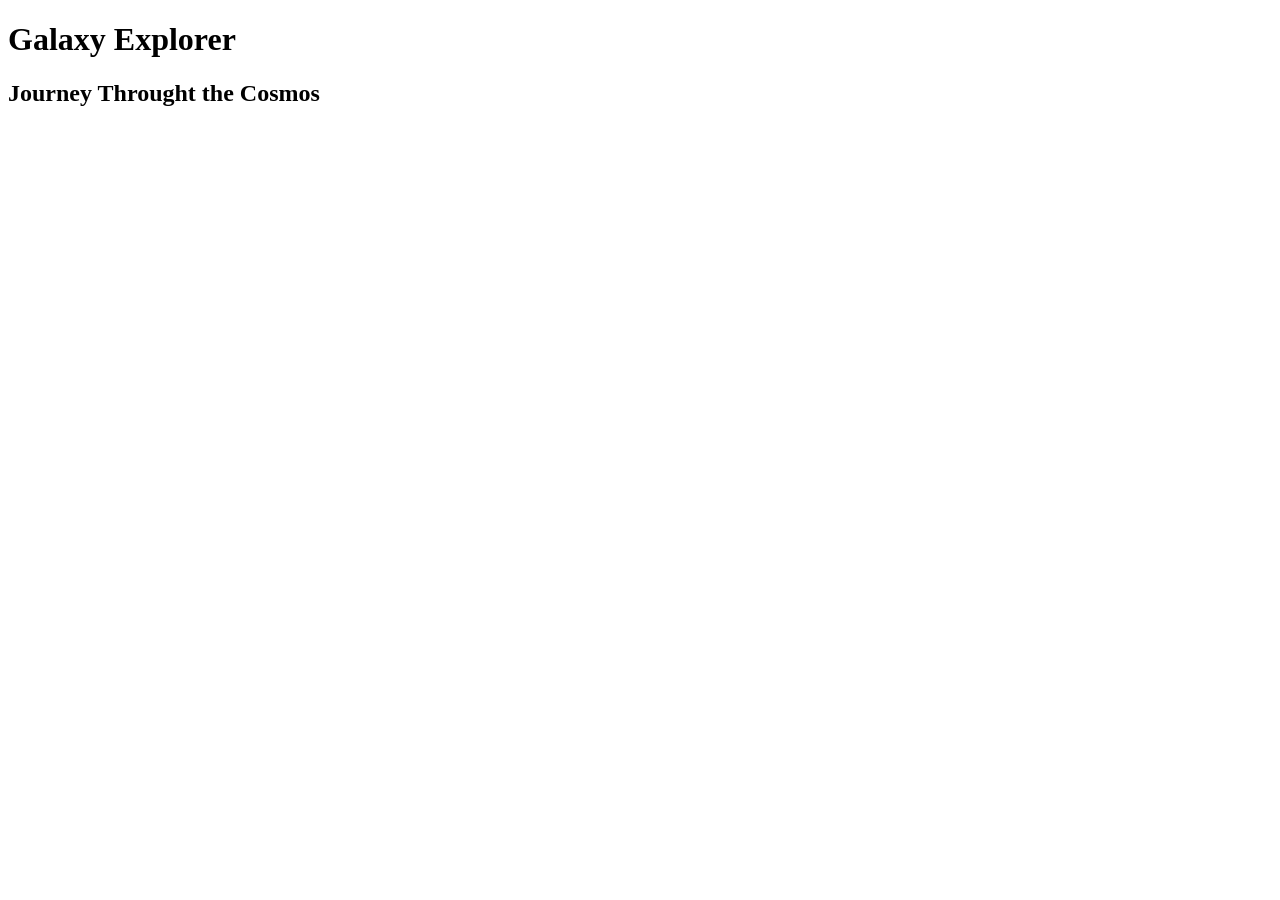
==== index.html @ bf345c3a "Galaxy" ====
<!DOCTYPE html>
<html lang="en">
<head>
    <meta charset="UTF-8">
    <meta name="viewport" content="width=device-width, initial-scale=1.0">
    <title>The Galaxy-Home</title>
    <link rel="stylesheet" href="styles.css">
</head>
<body>
    <header>
        <h1>Galaxy Explorer</h1>
        <h2>Journey Throught the Cosmos</h2>
    </header>

    
</body>
</html>
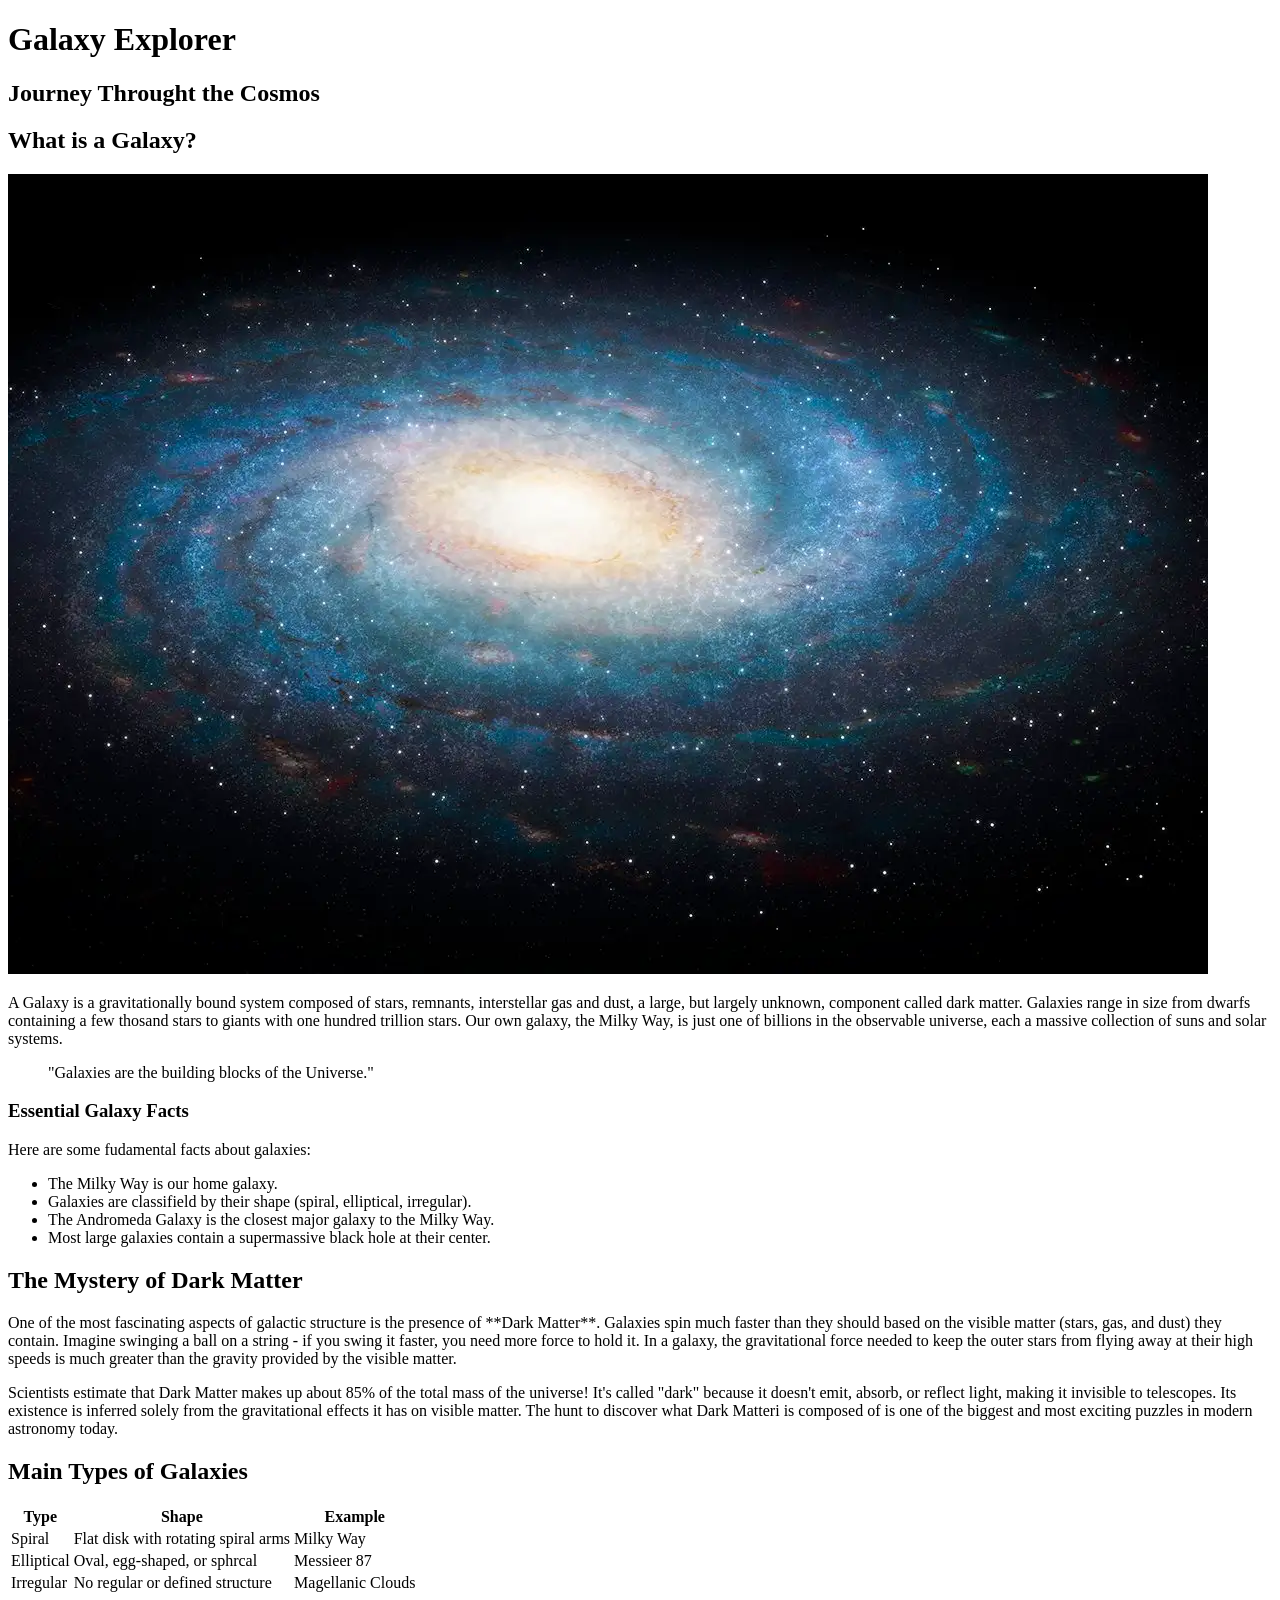
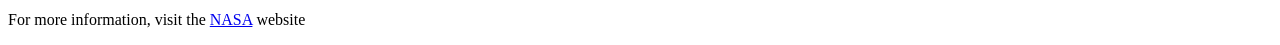
==== commit a7b6938f: "content" ====
--- a/index.html
+++ b/index.html
@@ -5,13 +5,106 @@
     <meta name="viewport" content="width=device-width, initial-scale=1.0">
     <title>The Galaxy-Home</title>
     <link rel="stylesheet" href="styles.css">
+    <link rel="preconnect" href="https://fonts.googleapis.com">
+    <link rel="preconnect" href="https://fonts.gstatic.com" crossorigin>
+    <link href="https://fonts.googleapis.com/css2?family=Goldman:wght@400;700&display=swap" rel="stylesheet">
 </head>
 <body>
+
+
+
     <header>
         <h1>Galaxy Explorer</h1>
         <h2>Journey Throught the Cosmos</h2>
     </header>
 
+
+   <div id="main-content" class="container">
+    
+     <section class="section"><!--  -->
+        <h2 class="section-title">What is a Galaxy?</h2>
+        <img src="Galaxy_1.webp" alt="Galaxy Spiral Arms" class="section-image">
+
+        <p>
+            A Galaxy is a <span class="highlight">gravitationally bound system</span> composed of stars, remnants, interstellar gas and dust, a large, but largely unknown, component called dark matter.
+            Galaxies range in size from dwarfs containing a few thosand stars to giants with one hundred trillion stars.
+            Our own galaxy, the Milky Way, is just one of billions in the observable universe, each a massive collection of suns and solar systems.
+        </p>
+        <!--idézés-->
+        <blockquote>
+            "Galaxies are the building blocks of the Universe."
+        </blockquote>
+
+        <!--lista-->
+        <h3>Essential Galaxy Facts</h3>
+        <p>Here are some fudamental facts about galaxies:</p>
+        <ul>
+            <li>The Milky Way is our home galaxy.</li>
+            <li>Galaxies are classifield by their shape (spiral, elliptical, irregular).</li>
+            <li>The Andromeda Galaxy is the closest major galaxy to the Milky Way.</li>
+            <li>Most large galaxies contain a supermassive black hole at their center.</li>
+        </ul>
+     </section>
+
+     <!-- Content Section 2 -->
+      <section>
+        <h2>The Mystery of Dark Matter</h2>
+        <p>
+            One of the most fascinating aspects of galactic structure is the presence of **Dark Matter**.
+            Galaxies spin much faster than they should based on the visible matter (stars, gas, and dust) they contain.
+            Imagine swinging a ball on a string - if you swing it faster, you need more force to hold it.
+            In a galaxy, the gravitational force needed to keep the outer stars from flying away at their high speeds is much greater than the gravity provided by the visible matter.
+        </p>
+        <p>
+            Scientists estimate that Dark Matter makes up about 85% of the total mass of the universe!
+            It's called "dark" because it doesn't emit, absorb, or reflect light, making it invisible to telescopes.
+            Its existence is inferred solely from the gravitational effects it has on visible matter.
+            The hunt to discover what Dark Matteri is composed of is one of the biggest and most exciting puzzles in modern astronomy today.
+        </p>
+      </section>
+
+      <section>
+        <h2>Main Types of Galaxies</h2>
+
+        <table>
+            <thead>
+                <tr>
+                    <th>Type</th>
+                    <th>Shape</th>
+                    <th>Example</th>
+                </tr>
+            </thead>
+            <tbody>
+                <tr>
+                    <td>Spiral</td><!--table data-->
+                    <td>Flat disk with rotating  spiral arms</td>
+                    <td>Milky Way</td>
+                </tr>
+                <tr>
+                    <td>Elliptical</td>
+                    <td>Oval, egg-shaped, or sphrcal</td>
+                    <td>Messieer 87</td>
+                </tr>
+                <tr>
+                    <td>Irregular</td>
+                    <td>No regular or defined  structure</td>
+                    <td>Magellanic Clouds</td>
+                </tr>
+            </tbody>
+        </table>
+      </section>
+
+
+      <footer><!--lábléc szakasz-->
+        <p>For more information, visit the <a href="https://www.nasa.gov/" target="_blank">NASA</a> website</p>
+      </footer>
+
+    </div>
+
+    
+
+
+
     
 </body>
 </html>
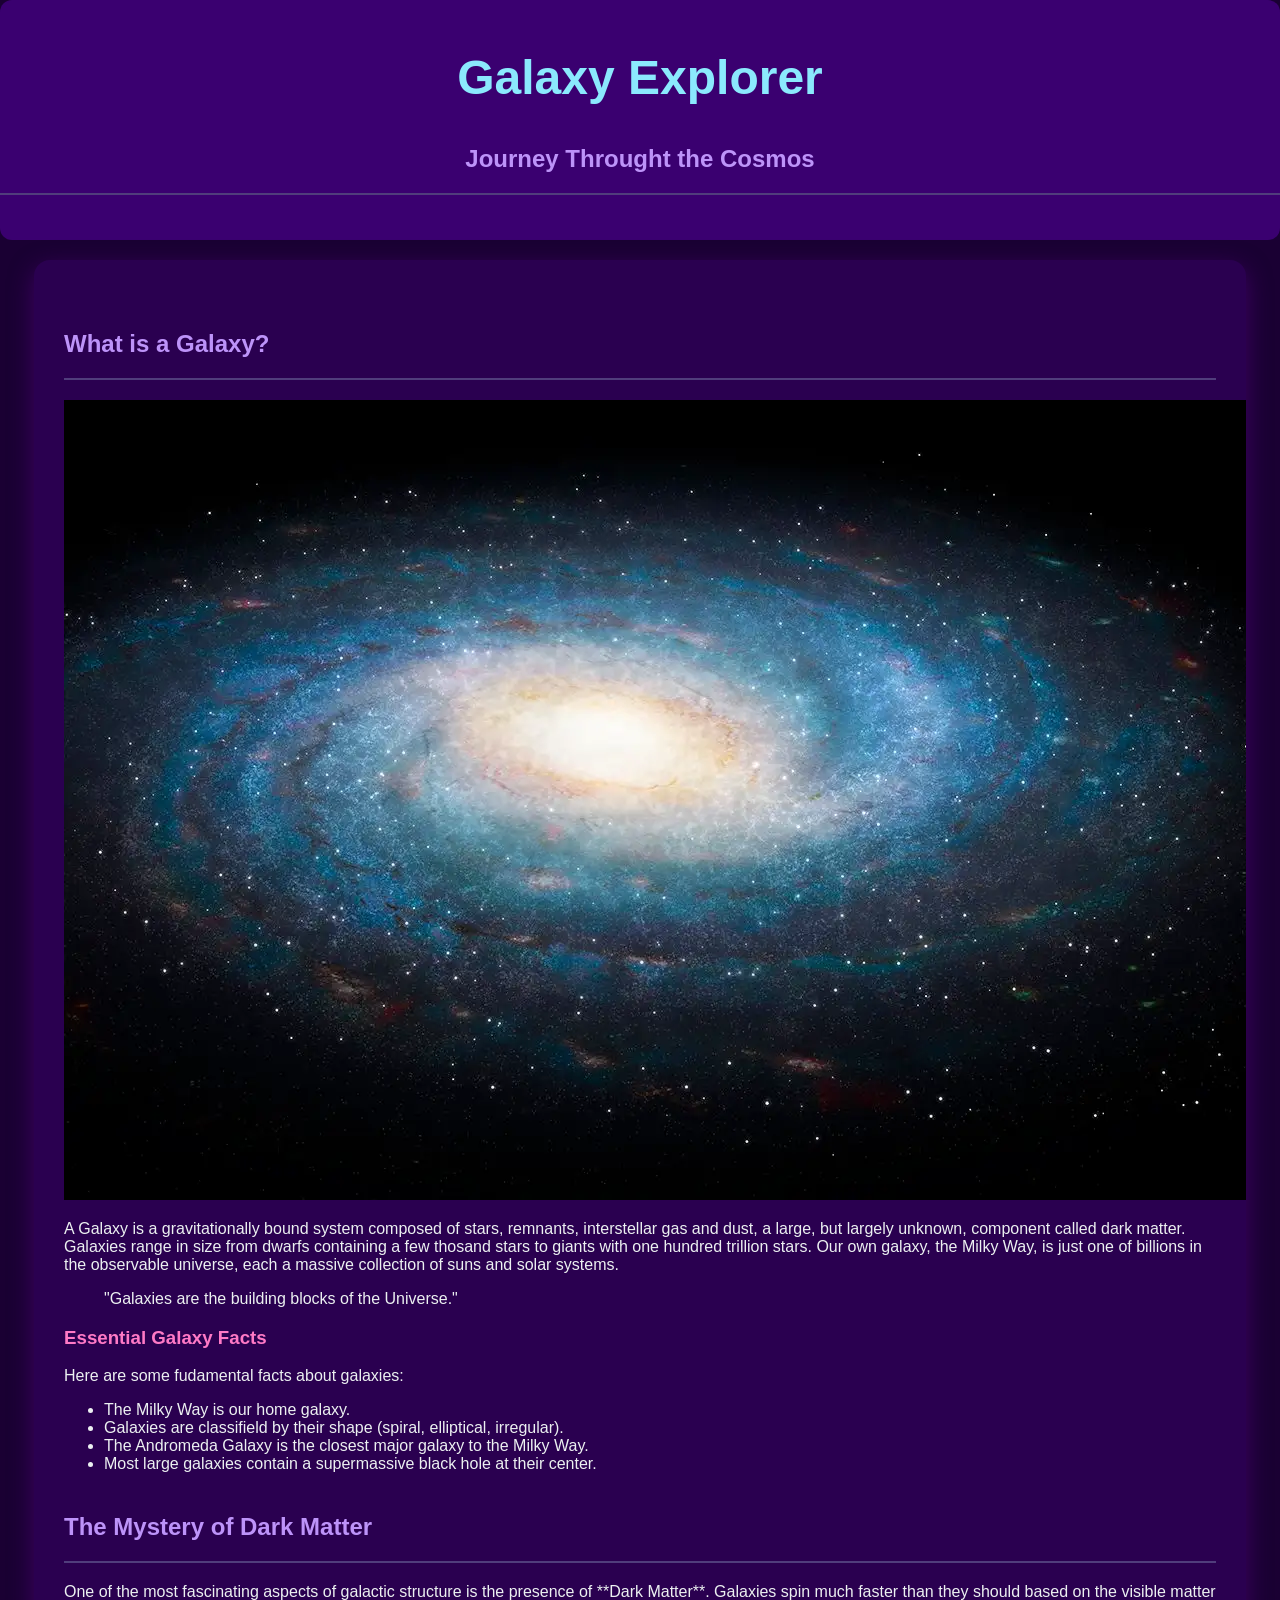
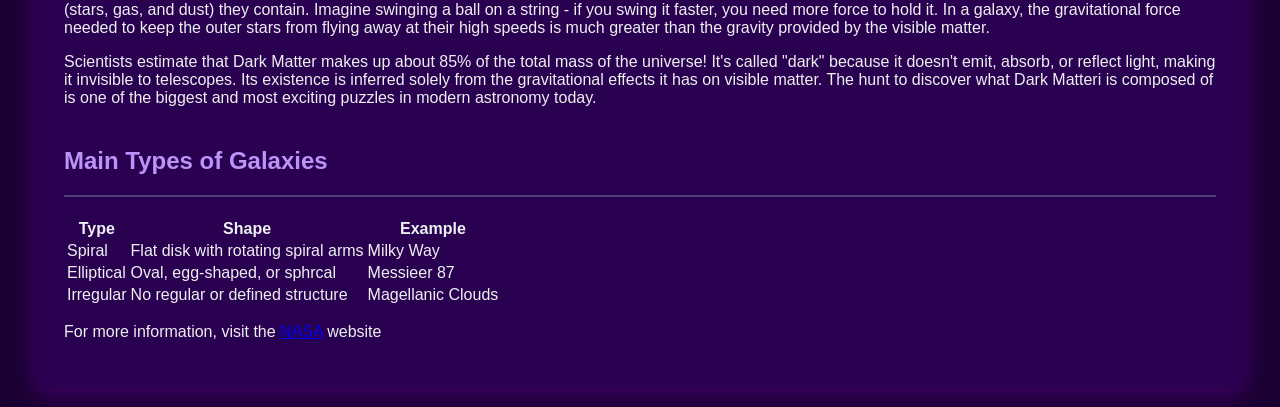
==== commit 0206266a: "fix: correct stylesheet link ,  add h2, h3 styles" ====
--- a/index.html
+++ b/index.html
@@ -4,10 +4,7 @@
     <meta charset="UTF-8">
     <meta name="viewport" content="width=device-width, initial-scale=1.0">
     <title>The Galaxy-Home</title>
-    <link rel="stylesheet" href="styles.css">
-    <link rel="preconnect" href="https://fonts.googleapis.com">
-    <link rel="preconnect" href="https://fonts.gstatic.com" crossorigin>
-    <link href="https://fonts.googleapis.com/css2?family=Goldman:wght@400;700&display=swap" rel="stylesheet">
+    <link rel="stylesheet" href="style.css">
 </head>
 <body>
 
--- a/style.css
+++ b/style.css
@@ -0,0 +1,59 @@
+body {
+    font-family: 'Inner', Arial, sans-serif;
+    margin: 0;
+    padding: 0;
+    background-color: #1a0033;
+    color: #ecf0f1;
+}
+
+#main-content {
+    width: 90%;
+    max-width: 1000%;
+    margin: 20px auto;
+    overflow: hidden;
+    padding: 30px;
+    background: #2a0050;
+    border-radius: 16px;
+    box-shadow: 0 8px 25px rgba(100, 0, 150, 0.5);
+}
+header {
+    background: #3a0070;
+    color: #ffffff;
+    padding: 25px 0;
+    text-align: center;
+    border-radius: 12px 12px;
+    margin-bottom: 20px;
+}
+h1 {
+    color: #8be9fd;
+    margin: 25px 0;/*vizszintes elem jobb és bal oldalán nincs margó*/
+    font-size: 3rem;
+}
+
+/*rem (root em): Mindig a gyökérelem (pl. <html>) betűméretéhez viszonyít.
+
+em: Az aktuális elem vagy annak szülőelemének betűméretéhez viszonyít. Az em használata láncreakciót okozhat, ahol a szövegméret "elburjánzik" (compound effect), ha egymásba ágyazott elemeken használod, míg a rem konzisztens marad.*/
+
+h2 {
+    color: #bd93f9;
+    border-bottom: 2px  solid #503d7c;
+    padding-bottom: 20px;
+    margin-top: 40px;
+
+}
+h3 {
+    color: #ff79c6;
+}
+
+
+.goldman-regular {
+  font-family: "Goldman", sans-serif;
+  font-weight: 400;
+  font-style: normal;
+}
+
+.goldman-bold {
+  font-family: "Goldman", sans-serif;
+  font-weight: 700;
+  font-style: normal;
+}
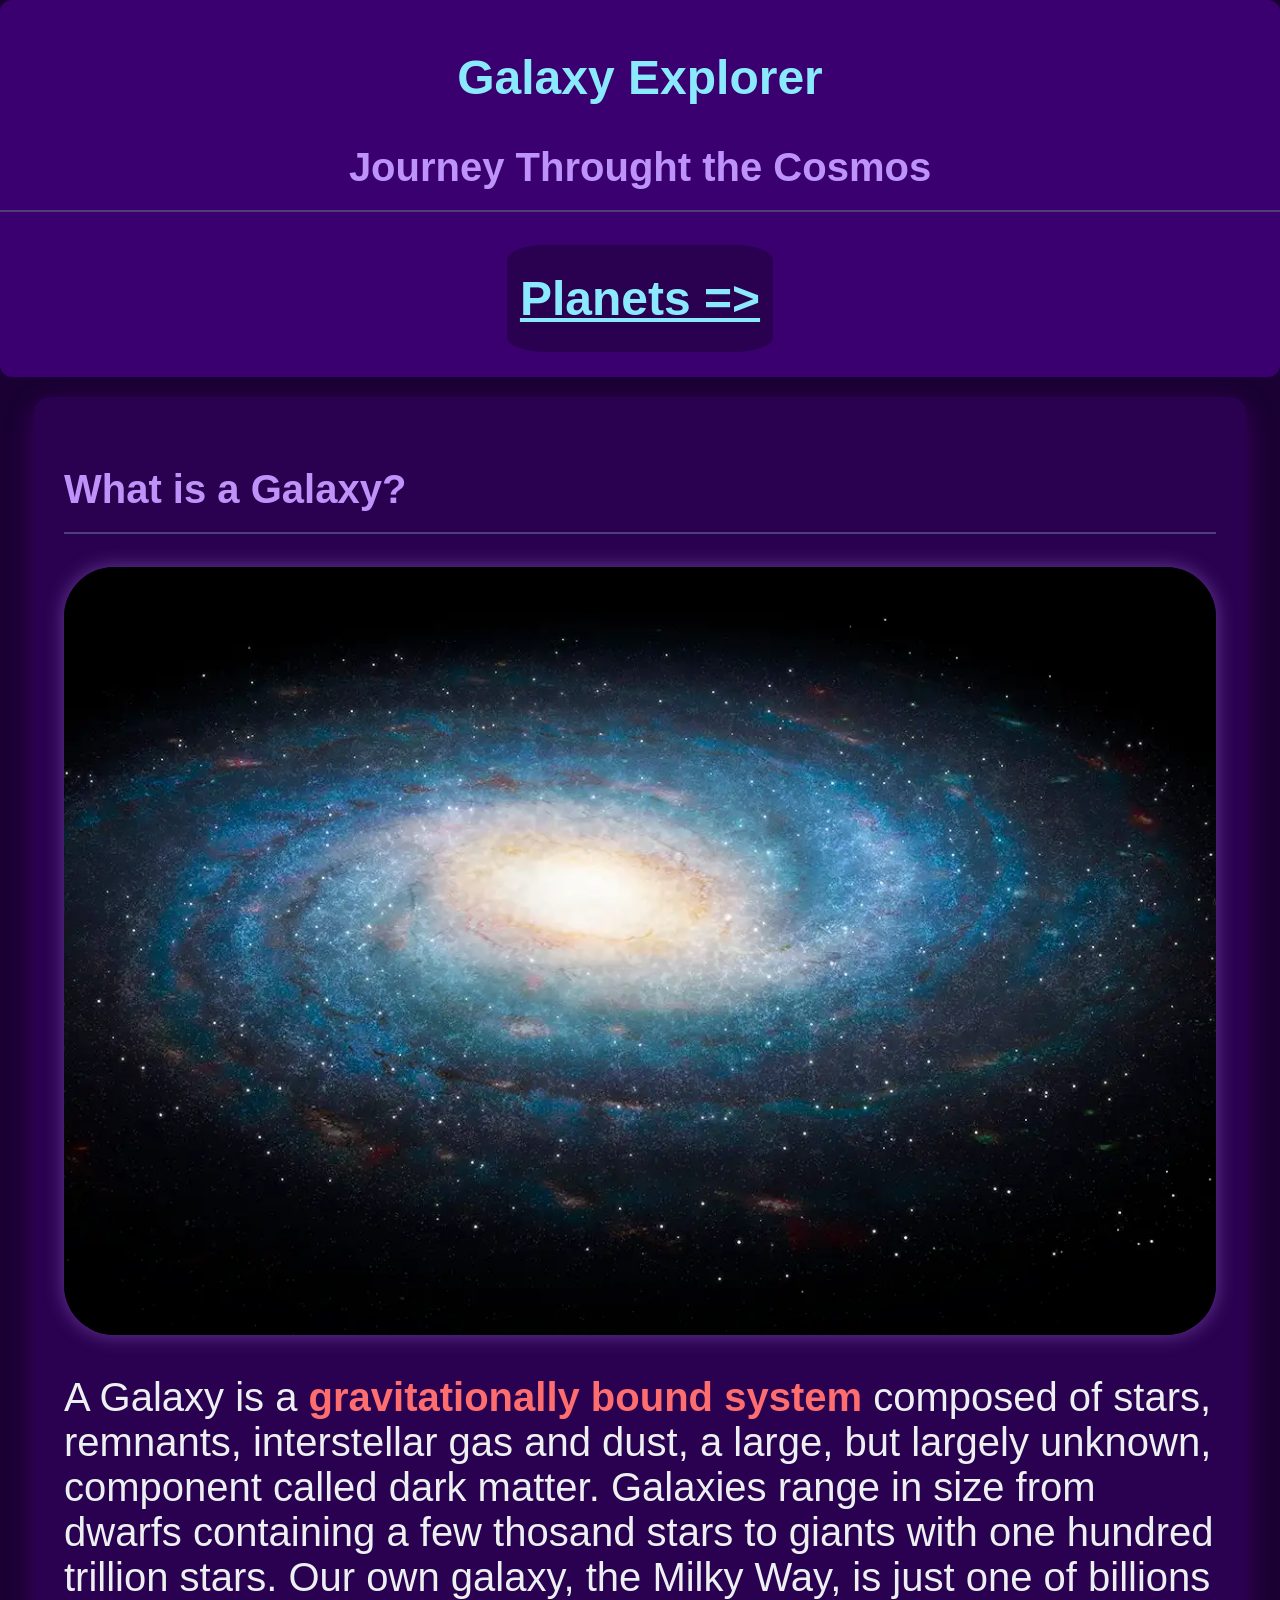
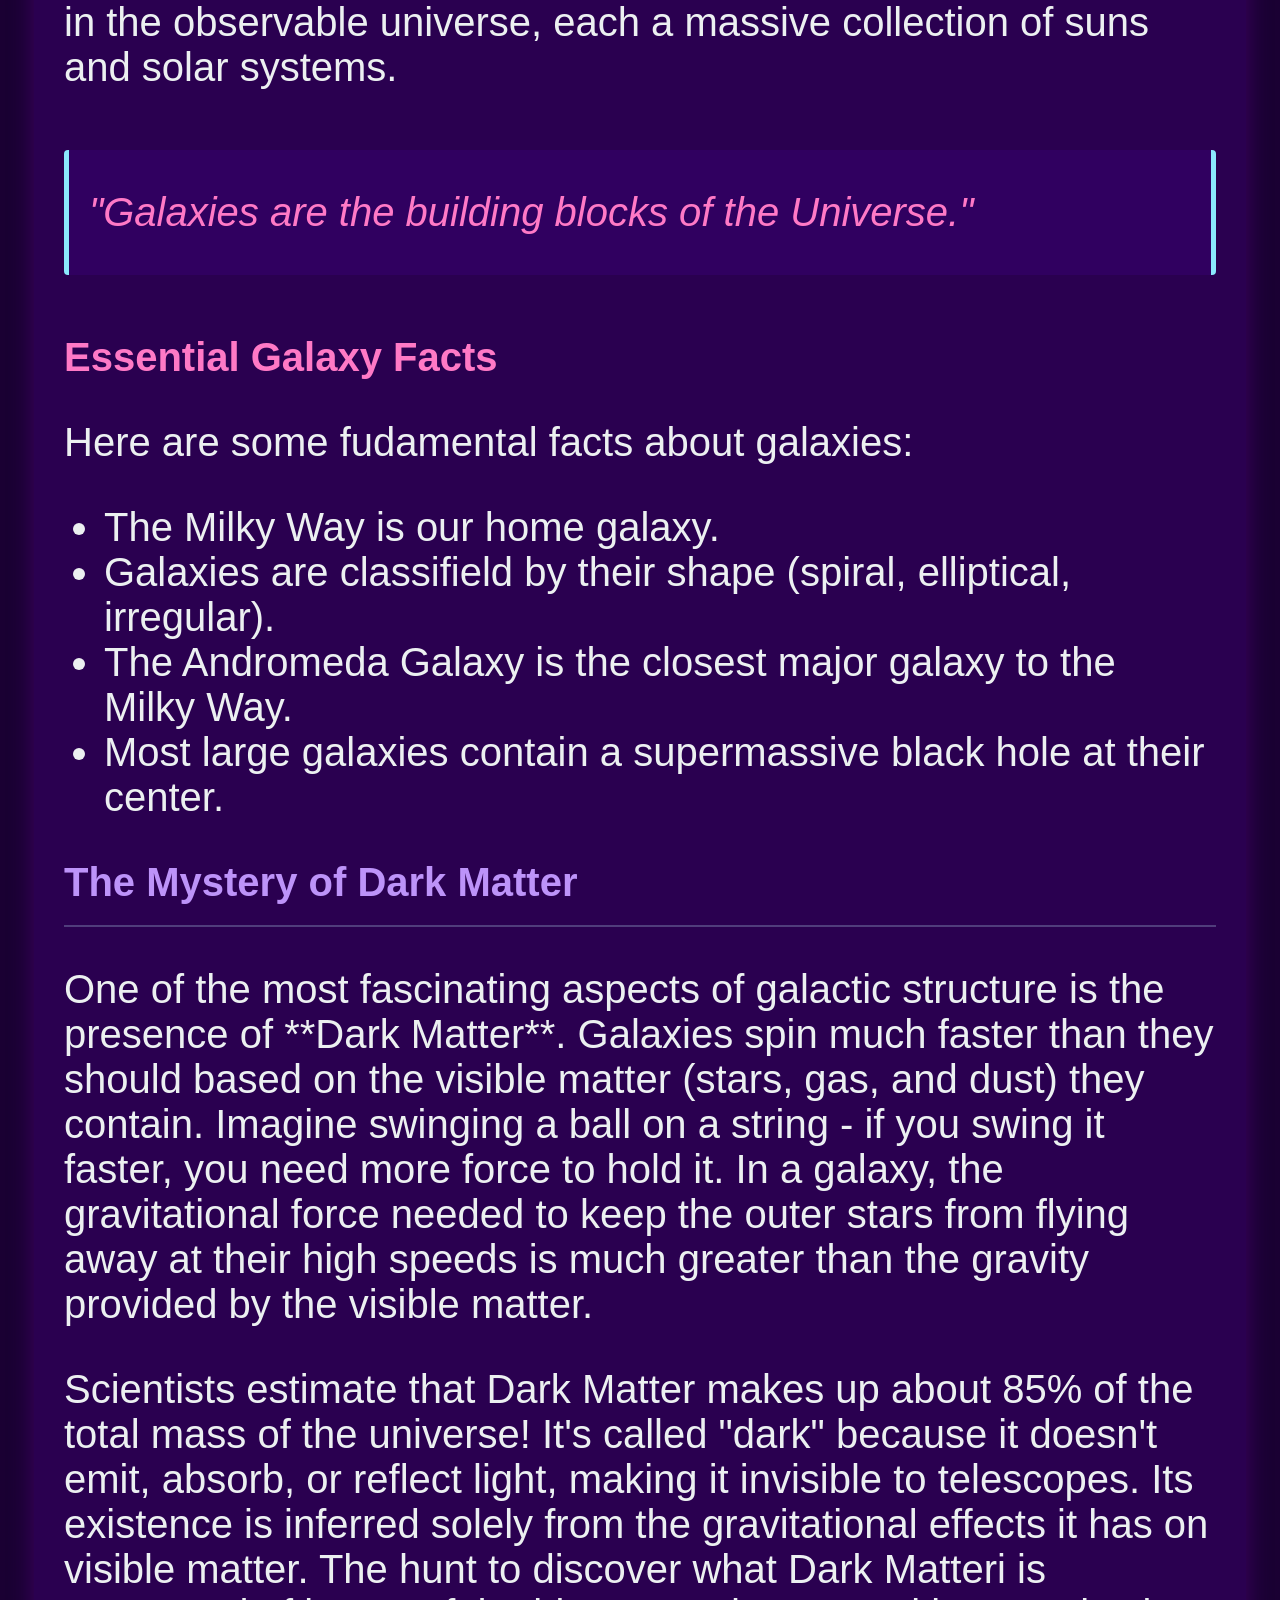
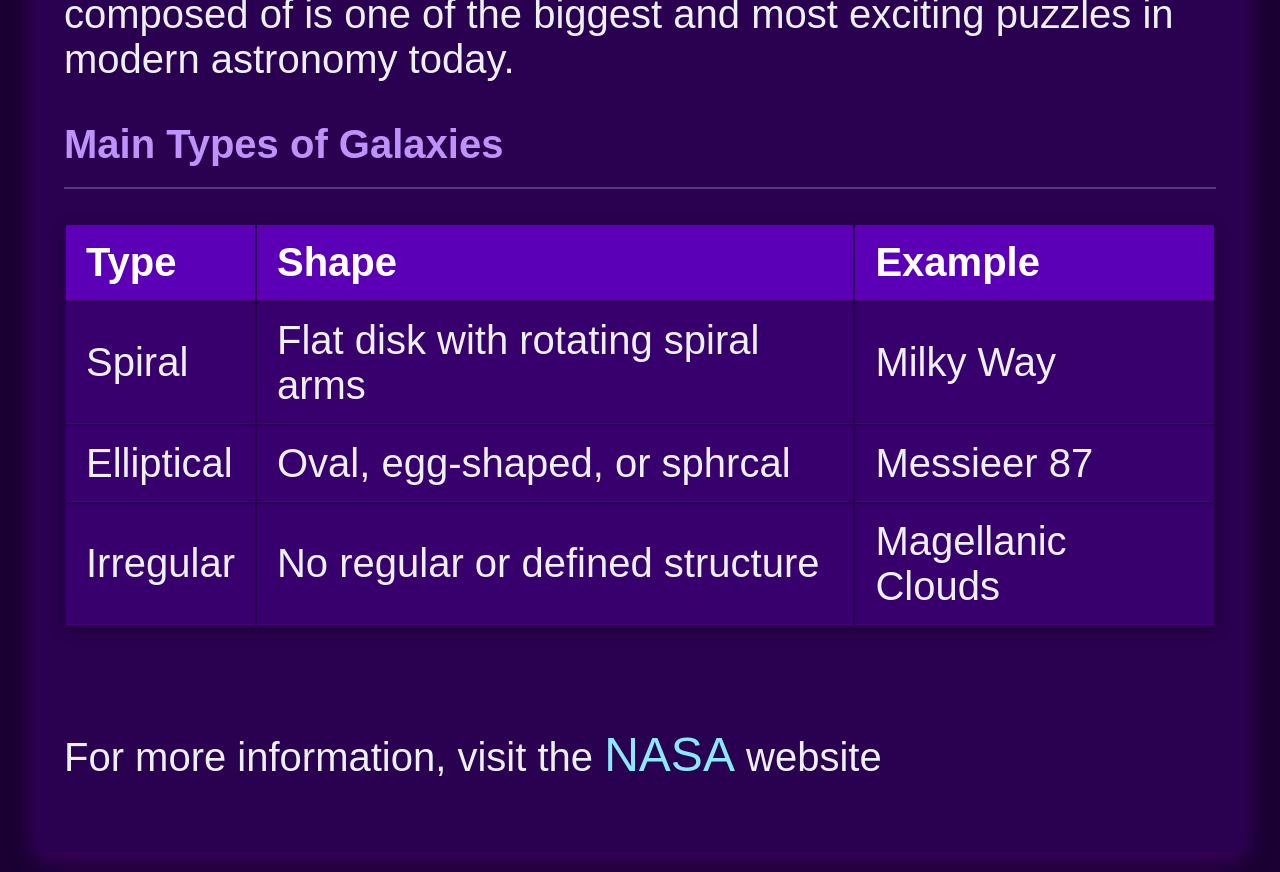
==== commit 50051e25: "new html" ====
--- a/index.html
+++ b/index.html
@@ -13,7 +13,12 @@
     <header>
         <h1>Galaxy Explorer</h1>
         <h2>Journey Throught the Cosmos</h2>
+        <button><h1><a href="planets.html" class="gomb_1">Planets =></a></h1></button>
+        
+    
+    
     </header>
+
 
 
    <div id="main-content" class="container">
@@ -22,7 +27,7 @@
         <h2 class="section-title">What is a Galaxy?</h2>
         <img src="Galaxy_1.webp" alt="Galaxy Spiral Arms" class="section-image">
 
-        <p>
+        <p class="1_p">
             A Galaxy is a <span class="highlight">gravitationally bound system</span> composed of stars, remnants, interstellar gas and dust, a large, but largely unknown, component called dark matter.
             Galaxies range in size from dwarfs containing a few thosand stars to giants with one hundred trillion stars.
             Our own galaxy, the Milky Way, is just one of billions in the observable universe, each a massive collection of suns and solar systems.
@@ -100,6 +105,7 @@
 
     
 
+    
 
 
     
--- a/style.css
+++ b/style.css
@@ -35,6 +35,7 @@
 em: Az aktuális elem vagy annak szülőelemének betűméretéhez viszonyít. Az em használata láncreakciót okozhat, ahol a szövegméret "elburjánzik" (compound effect), ha egymásba ágyazott elemeken használod, míg a rem konzisztens marad.*/
 
 h2 {
+    font-size: 40px;
     color: #bd93f9;
     border-bottom: 2px  solid #503d7c;
     padding-bottom: 20px;
@@ -42,8 +43,98 @@
 
 }
 h3 {
+    font-size: 40px;
     color: #ff79c6;
 }
+
+button {
+    background-color: #2a0050;
+    border: #1a0033;
+    border-radius: 14%;
+    padding-left: 1%;
+    padding-right: 1%;
+}
+
+ul {
+    font-size: 40px;
+}
+
+p {
+    font-size: 40px;
+}
+
+.highlight {
+    font-weight: bold;
+    color: #ff6e6e;
+}
+
+table {
+    font-size: 40px;
+    width: 100%;
+    margin: 25px 0;
+    box-shadow: 0 4px 15px rgba(0, 0, 0, 0.3);
+    border-radius: 8px;
+    overflow: hidden;
+}
+th, td {
+    padding: 15px 20px;
+    text-align: left;
+    border-bottom: 1px solid #4a007c;
+}
+th {
+    background-color: #5c00b8;
+    color: white;
+}
+tr {
+    background-color: #38006d;
+}
+
+tr:hover {
+    background-color: #4a007c;
+}
+
+
+.section-title {
+    font-size: 40px;
+}
+.section-image {
+    display: flex;
+    max-width: 100%;
+    height: auto;
+    margin: 30px auto;
+    border-radius: 50px;
+    border: #bd93f9;
+    box-shadow: 0 0 20px rgba(189, 147, 249, 0.4);
+}
+
+blockquote {
+    font-size: 40px;
+    background: #300060;
+    border-left: 5px solid #8be9fd;
+    border-right: 5px solid #8be9fd;
+    margin: 1.5em 0;
+    padding: 1em 20px;
+    color: #ff79c6;
+    font-style: italic;
+    border-radius: 4px;
+}
+
+footer {
+    margin-top: 40px;
+    padding-top: 20px;
+    border-top: 1px;
+}
+footer a {
+    color: #8be9fd;
+    text-decoration: none;
+}
+
+a {
+    color: #8be9fd;
+    margin: 25px 0;/*vizszintes elem jobb és bal oldalán nincs margó*/
+    font-size: 3rem;
+}
+
 
 
 .goldman-regular {
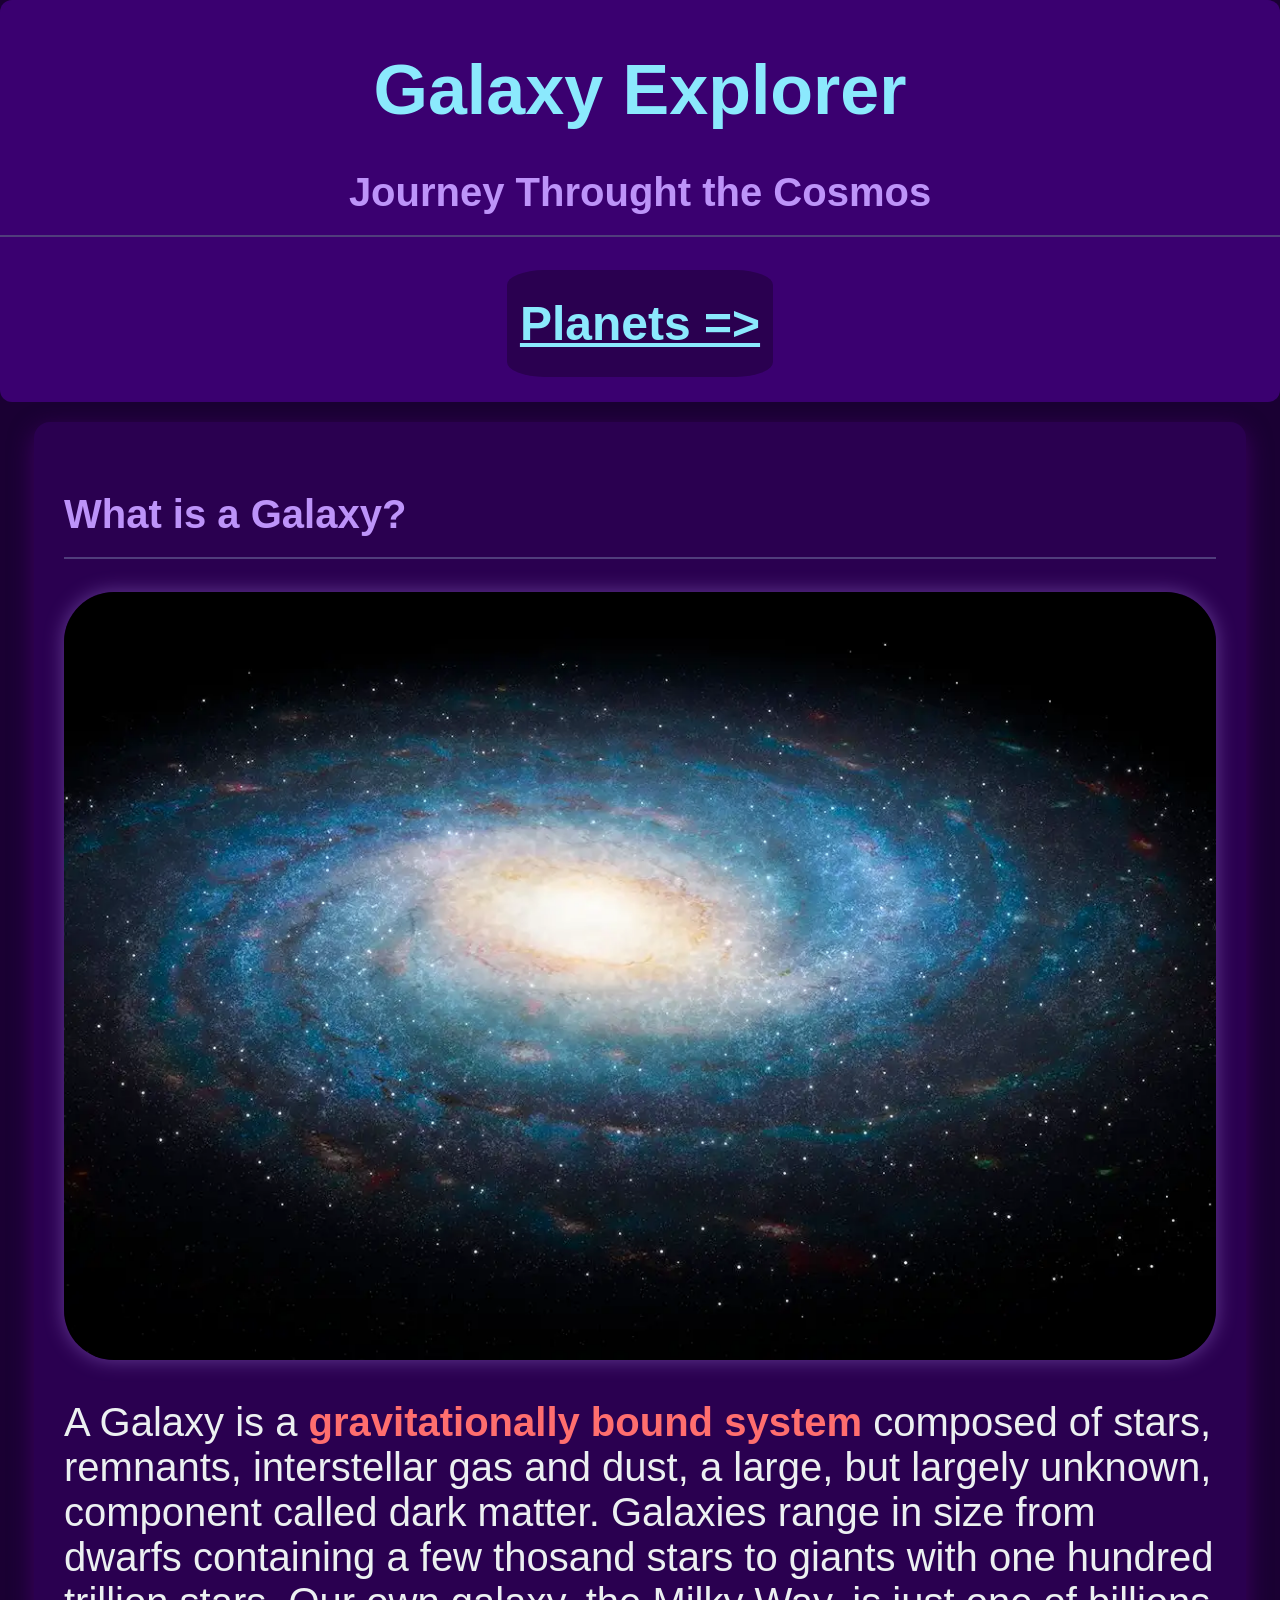
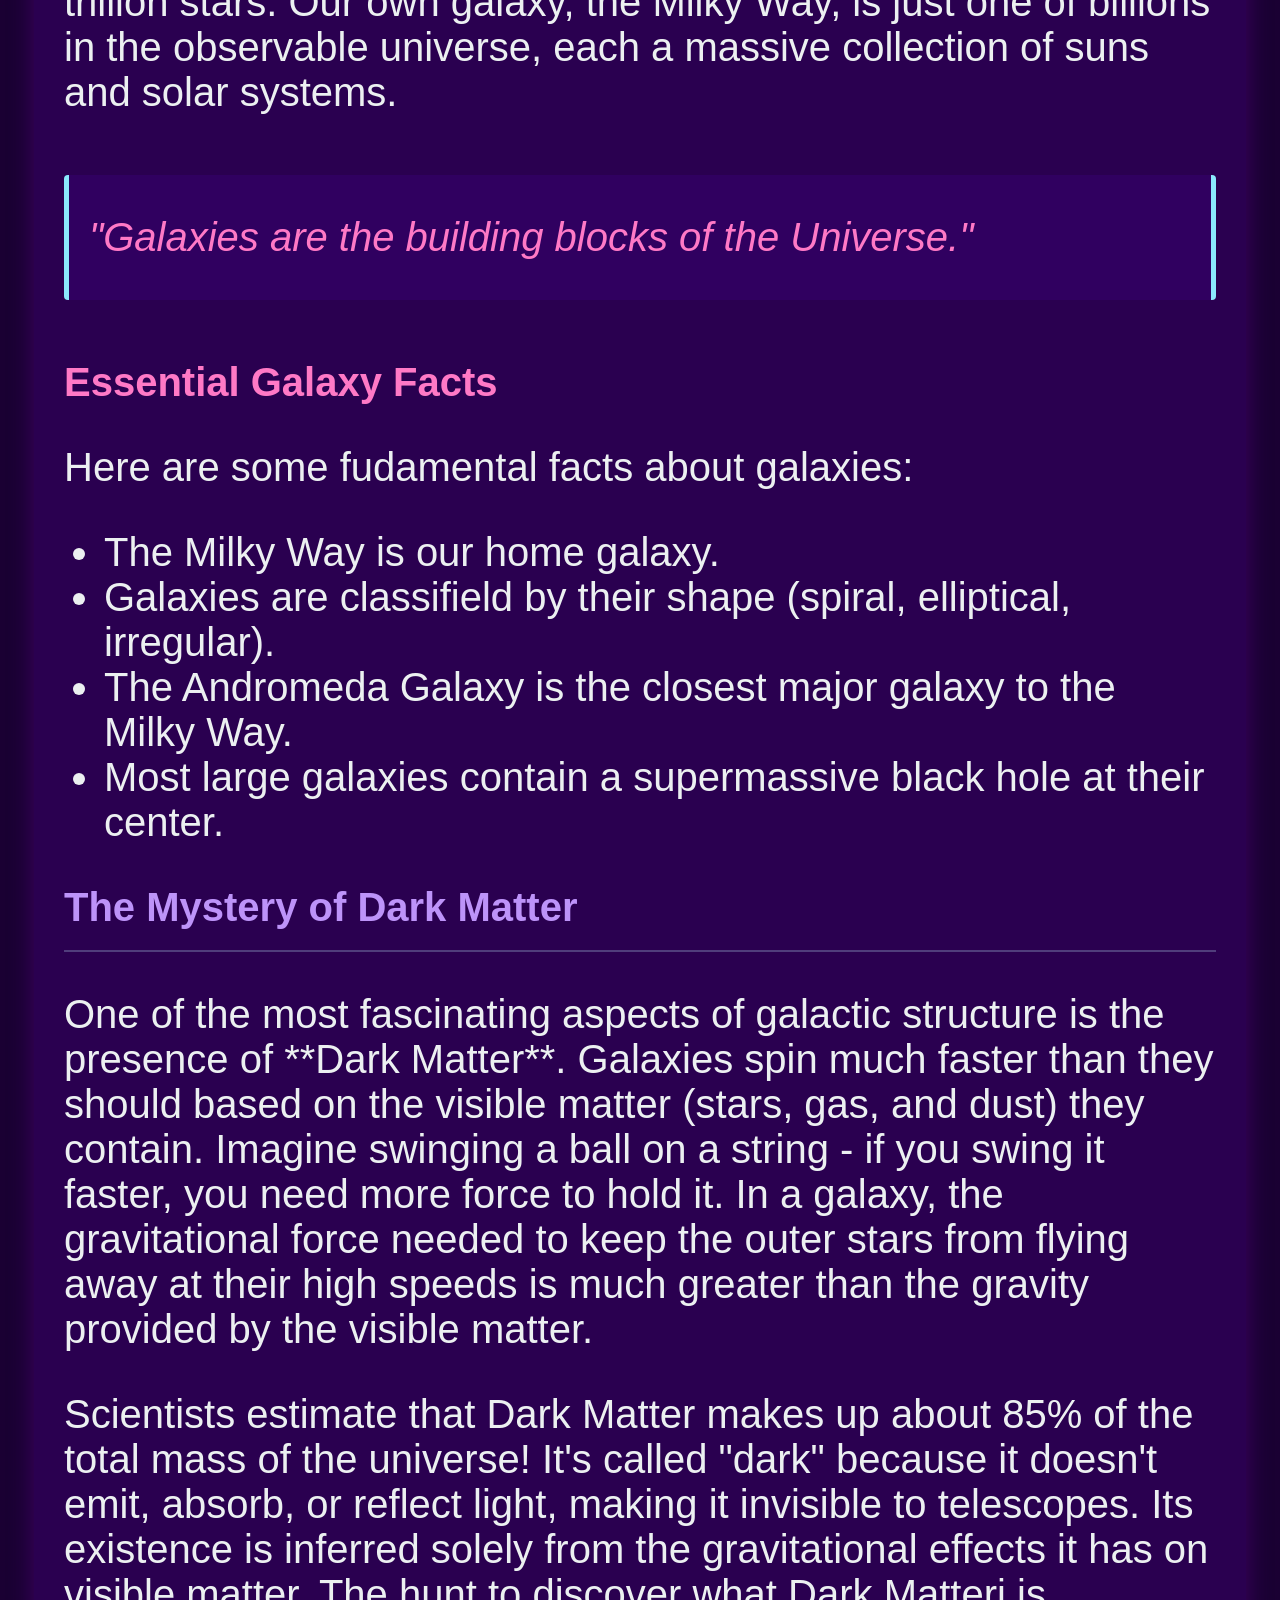
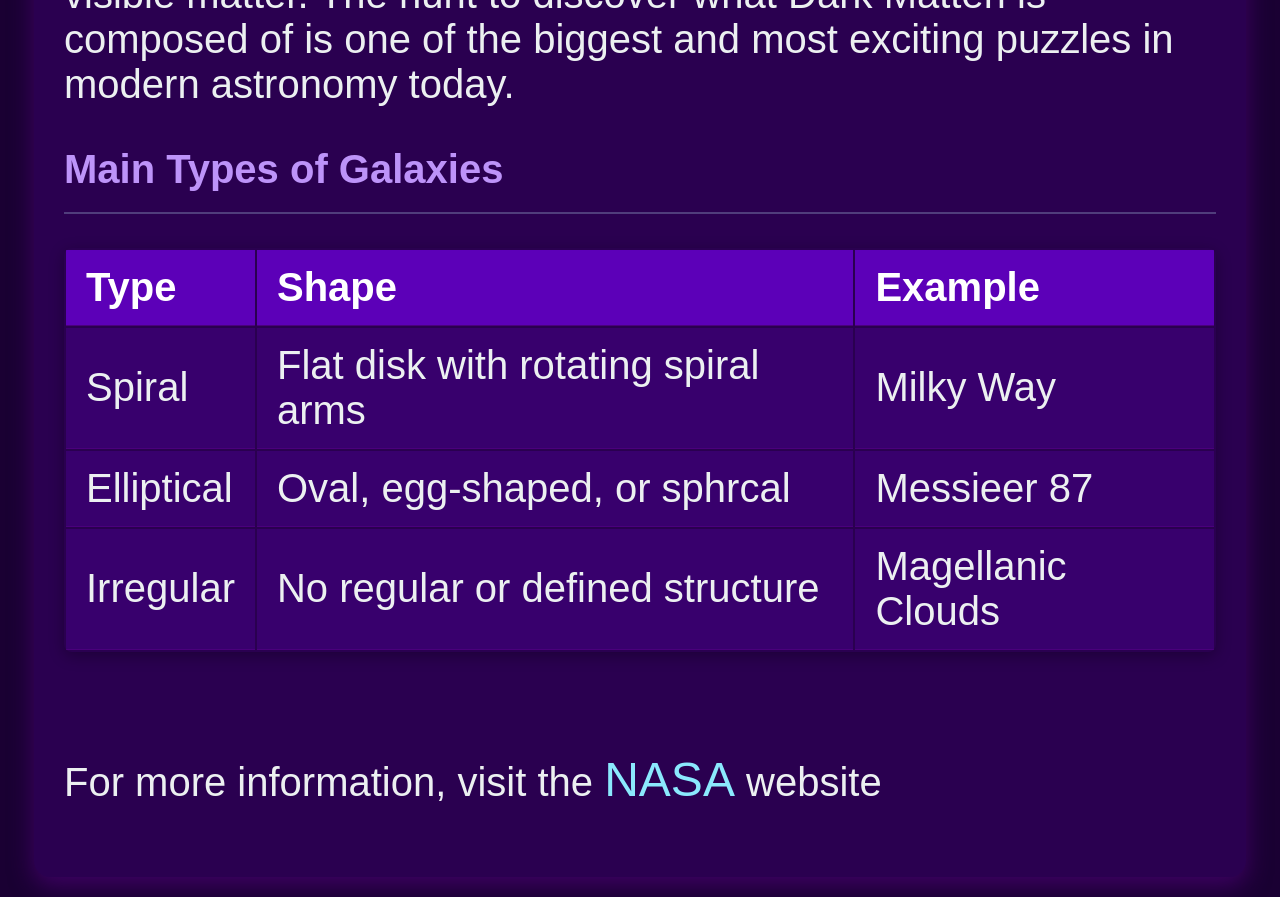
==== commit 3e99e33d: "update header font size" ====
--- a/index.html
+++ b/index.html
@@ -11,7 +11,7 @@
 
 
     <header>
-        <h1>Galaxy Explorer</h1>
+        <h1 style="font-size: 70px;">Galaxy Explorer</h1>
         <h2>Journey Throught the Cosmos</h2>
         <button><h1><a href="planets.html" class="gomb_1">Planets =></a></h1></button>
         
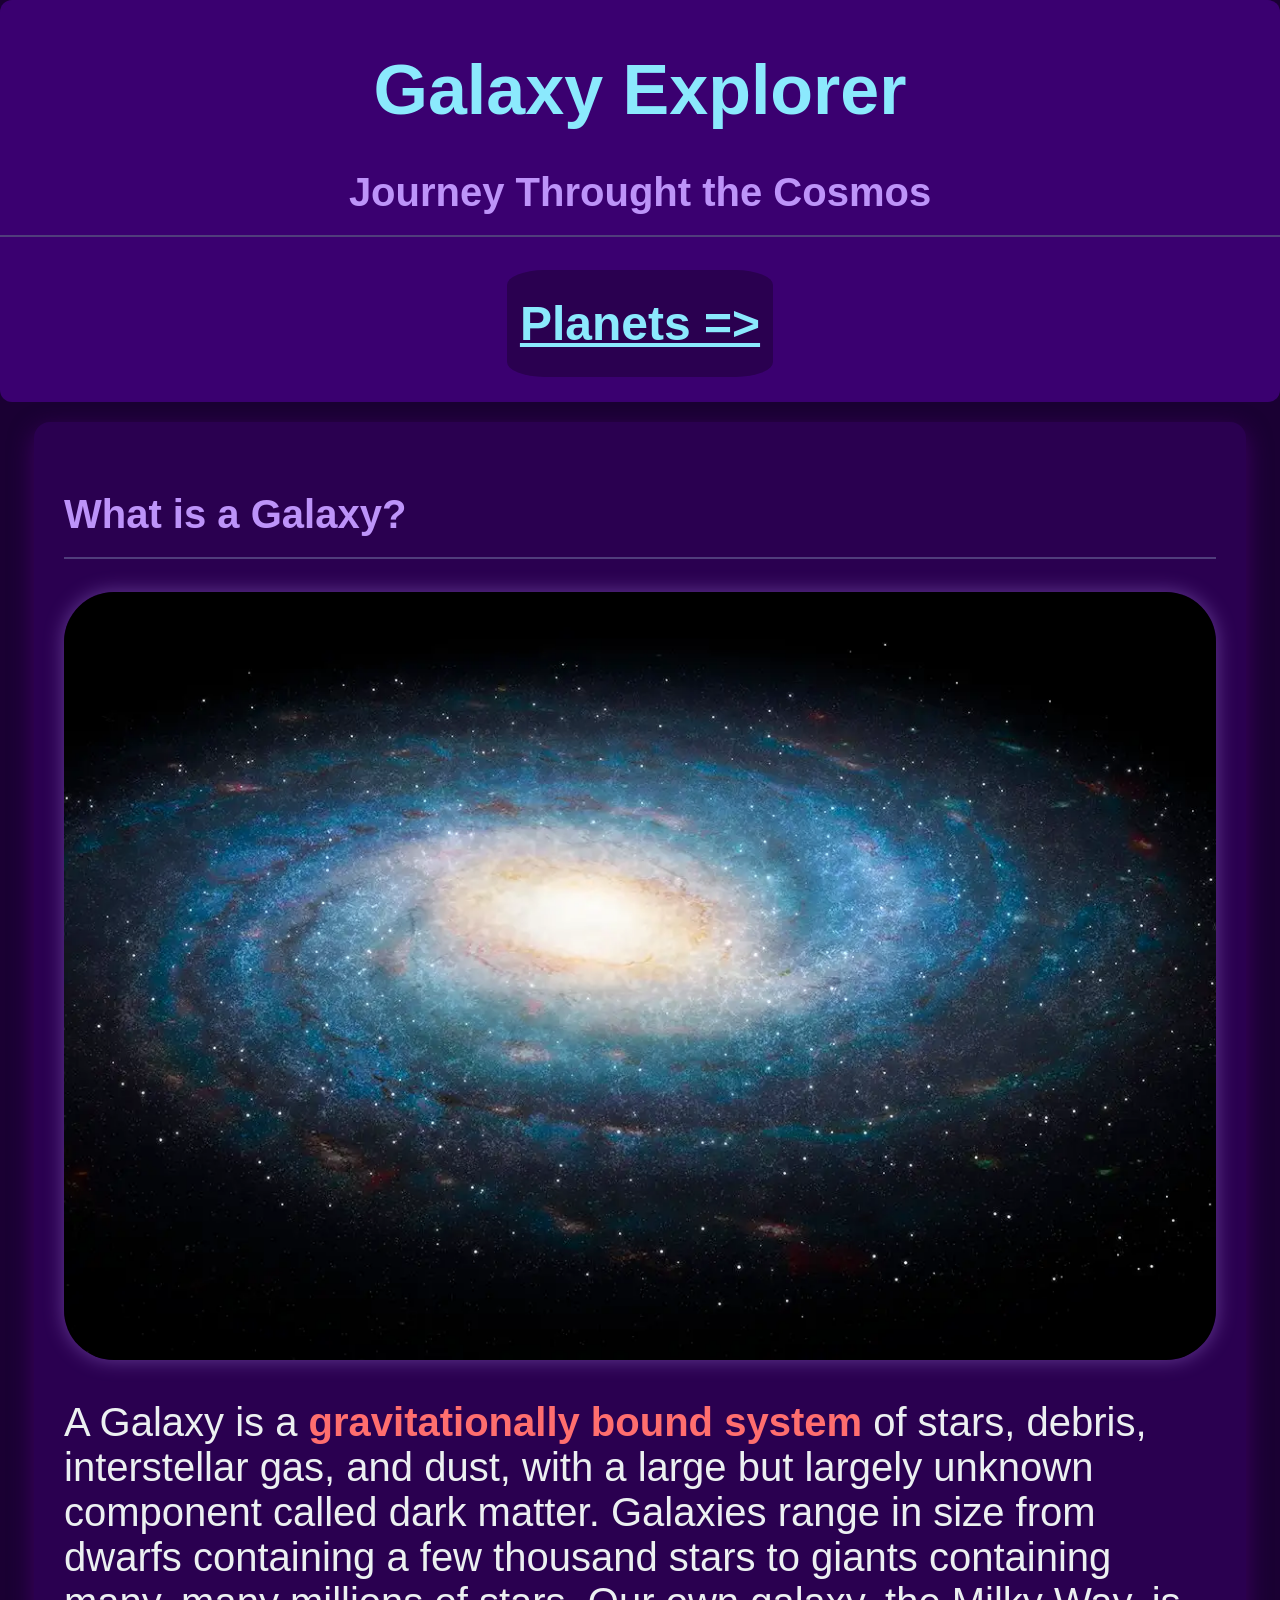
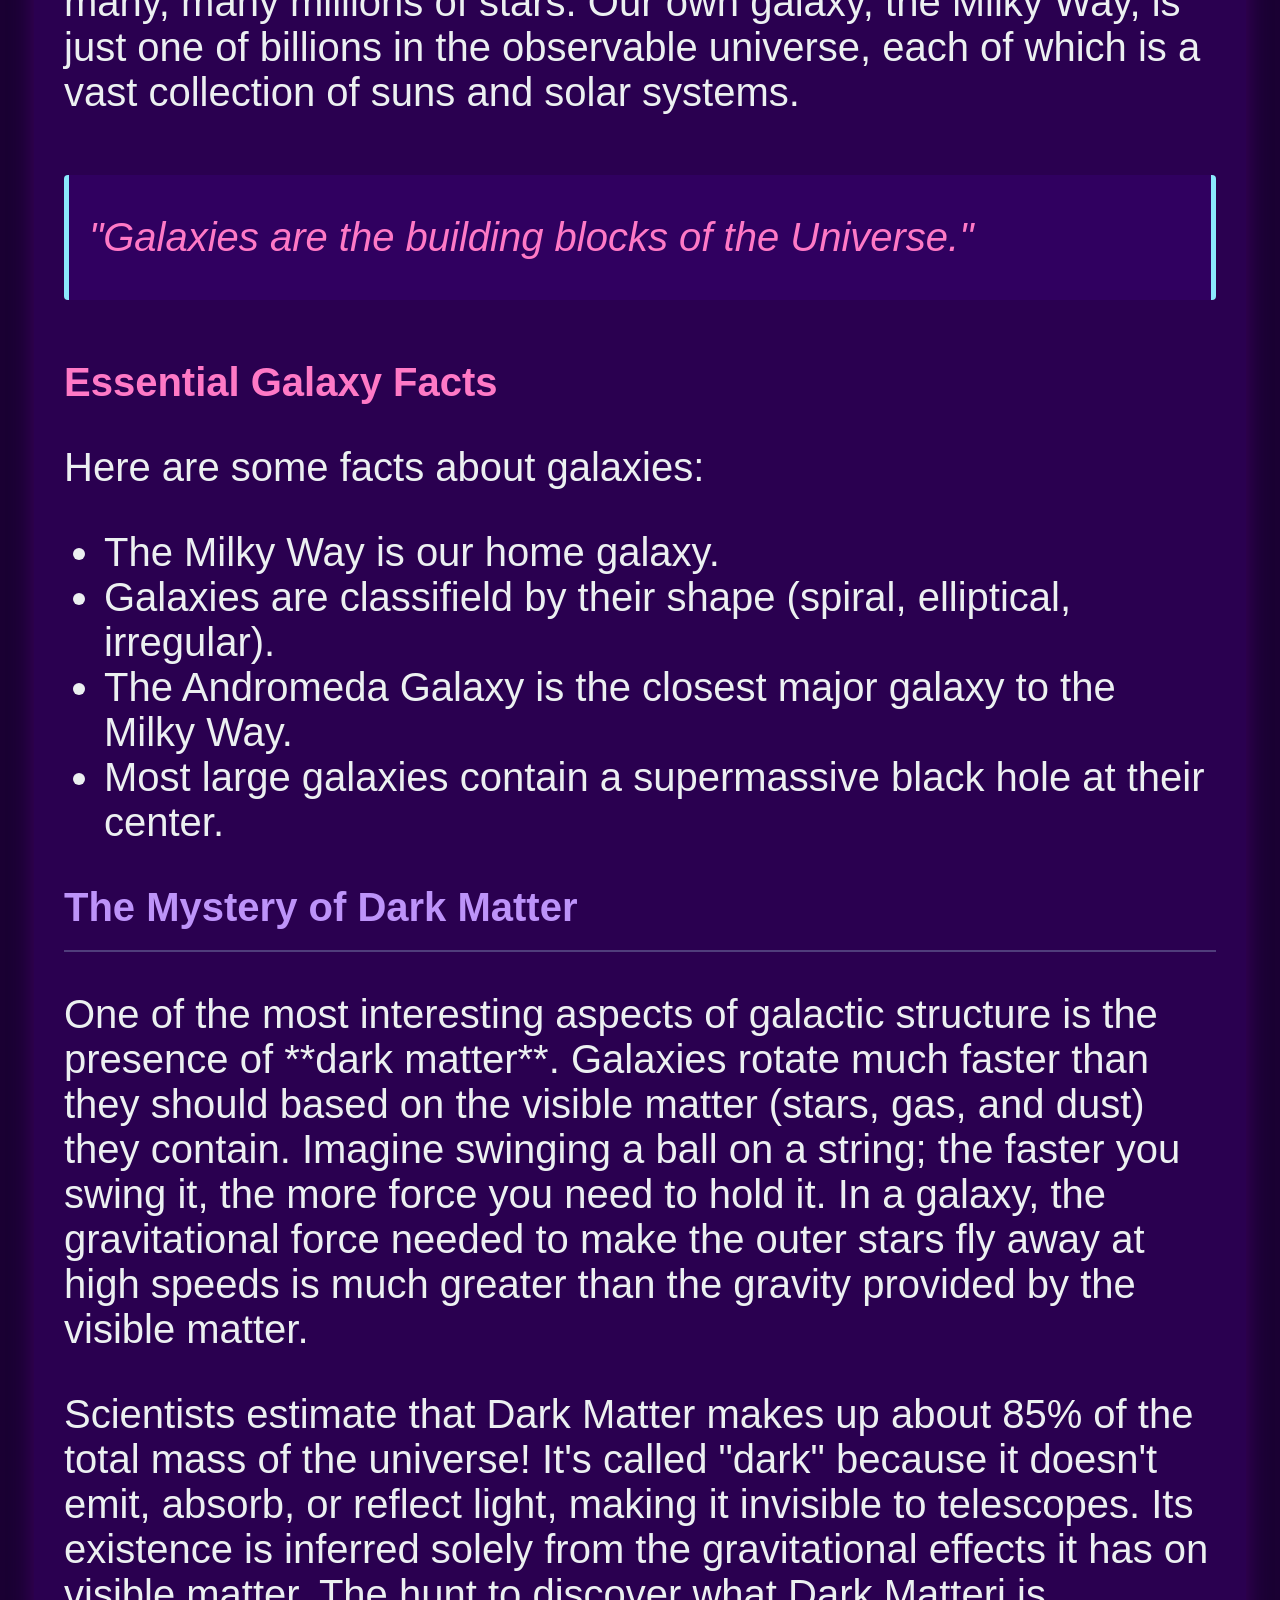
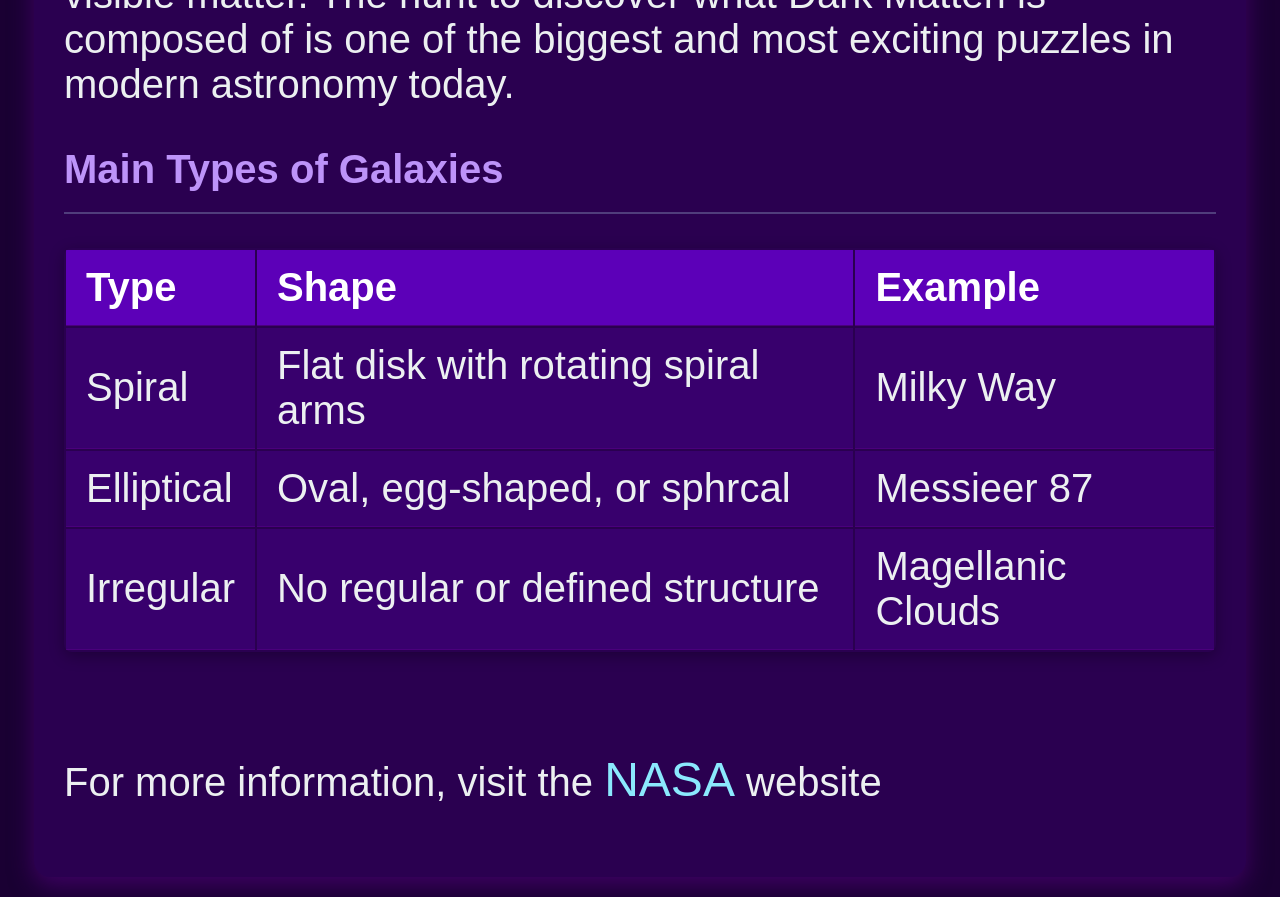
==== commit 7f53d494: "galaxy description and add planetary sections with weight converter" ====
--- a/index.html
+++ b/index.html
@@ -28,9 +28,7 @@
         <img src="Galaxy_1.webp" alt="Galaxy Spiral Arms" class="section-image">
 
         <p class="1_p">
-            A Galaxy is a <span class="highlight">gravitationally bound system</span> composed of stars, remnants, interstellar gas and dust, a large, but largely unknown, component called dark matter.
-            Galaxies range in size from dwarfs containing a few thosand stars to giants with one hundred trillion stars.
-            Our own galaxy, the Milky Way, is just one of billions in the observable universe, each a massive collection of suns and solar systems.
+            A Galaxy is a <span class="highlight">gravitationally bound system</span> of stars, debris, interstellar gas, and dust, with a large but largely unknown component called dark matter. Galaxies range in size from dwarfs containing a few thousand stars to giants containing many, many millions of stars. Our own galaxy, the Milky Way, is just one of billions in the observable universe, each of which is a vast collection of suns and solar systems.
         </p>
         <!--idézés-->
         <blockquote>
@@ -39,7 +37,7 @@
 
         <!--lista-->
         <h3>Essential Galaxy Facts</h3>
-        <p>Here are some fudamental facts about galaxies:</p>
+        <p>Here are some facts about galaxies:</p>
         <ul>
             <li>The Milky Way is our home galaxy.</li>
             <li>Galaxies are classifield by their shape (spiral, elliptical, irregular).</li>
@@ -52,10 +50,10 @@
       <section>
         <h2>The Mystery of Dark Matter</h2>
         <p>
-            One of the most fascinating aspects of galactic structure is the presence of **Dark Matter**.
-            Galaxies spin much faster than they should based on the visible matter (stars, gas, and dust) they contain.
-            Imagine swinging a ball on a string - if you swing it faster, you need more force to hold it.
-            In a galaxy, the gravitational force needed to keep the outer stars from flying away at their high speeds is much greater than the gravity provided by the visible matter.
+            One of the most interesting aspects of galactic structure is the presence of **dark matter**.
+            Galaxies rotate much faster than they should based on the visible matter (stars, gas, and dust) they contain.
+            Imagine swinging a ball on a string; the faster you swing it, the more force you need to hold it.
+            In a galaxy, the gravitational force needed to make the outer stars fly away at high speeds is much greater than the gravity provided by the visible matter.
         </p>
         <p>
             Scientists estimate that Dark Matter makes up about 85% of the total mass of the universe!
